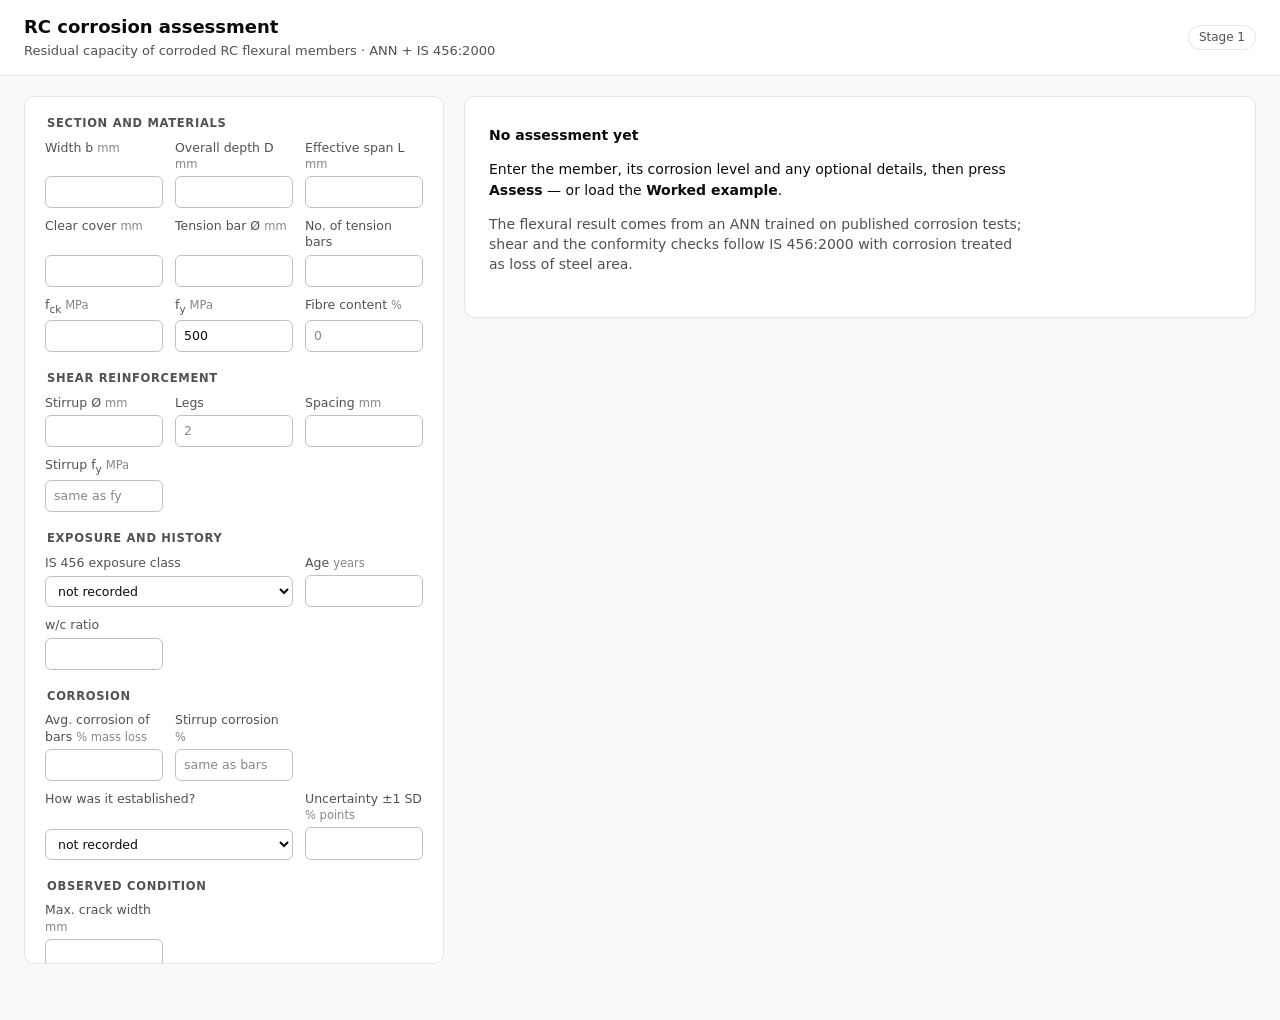
==== web/index.html @ e78fd228 "Complete 2" ====
<!doctype html>
<html lang="en">
<head>
  <meta charset="utf-8">
  <meta name="viewport" content="width=device-width, initial-scale=1">
  <title>RC Corrosion Assessment</title>
  <link rel="stylesheet" href="style.css">
</head>
<body>
  <header class="topbar">
    <div>
      <h1>RC corrosion assessment</h1>
      <p class="sub">Residual capacity of corroded RC flexural members · ANN + IS 456:2000</p>
    </div>
    <span class="stage">Stage 1</span>
  </header>

  <main class="layout">
    <form id="form" class="panel form" novalidate autocomplete="off">
      <fieldset>
        <legend>Section and materials</legend>
        <div class="grid">
          <label><span class="lt">Width b <span class="u">mm</span></span><input name="b_mm" inputmode="decimal" required></label>
          <label><span class="lt">Overall depth D <span class="u">mm</span></span><input name="D_mm" inputmode="decimal" required></label>
          <label><span class="lt">Effective span L <span class="u">mm</span></span><input name="L_mm" inputmode="decimal" required></label>
          <label><span class="lt">Clear cover <span class="u">mm</span></span><input name="cover_mm" inputmode="decimal" required></label>
          <label><span class="lt">Tension bar Ø <span class="u">mm</span></span><input name="bar_dia_mm" inputmode="decimal" required></label>
          <label><span class="lt">No. of tension bars</span><input name="n_bars" inputmode="decimal" required></label>
          <label><span class="lt">f<sub>ck</sub> <span class="u">MPa</span></span><input name="fck_mpa" inputmode="decimal" required></label>
          <label><span class="lt">f<sub>y</sub> <span class="u">MPa</span></span><input name="fy_mpa" inputmode="decimal" value="500" required></label>
          <label><span class="lt">Fibre content <span class="u">%</span></span><input name="fiber_pct" inputmode="decimal" placeholder="0"></label>
        </div>
      </fieldset>

      <fieldset>
        <legend>Shear reinforcement</legend>
        <div class="grid">
          <label><span class="lt">Stirrup Ø <span class="u">mm</span></span><input name="stirrup_dia_mm" inputmode="decimal"></label>
          <label><span class="lt">Legs</span><input name="stirrup_legs" inputmode="decimal" placeholder="2"></label>
          <label><span class="lt">Spacing <span class="u">mm</span></span><input name="stirrup_spacing_mm" inputmode="decimal"></label>
          <label><span class="lt">Stirrup f<sub>y</sub> <span class="u">MPa</span></span><input name="fy_stirrup_mpa" inputmode="decimal" placeholder="same as f&#8203;y"></label>
        </div>
      </fieldset>

      <fieldset>
        <legend>Exposure and history</legend>
        <div class="grid">
          <label class="wide"><span class="lt">IS 456 exposure class</span>
            <select name="exposure_class"><option value="">not recorded</option></select></label>
          <label><span class="lt">Age <span class="u">years</span></span><input name="age_years" inputmode="decimal"></label>
          <label><span class="lt">w/c ratio</span><input name="wc_ratio" inputmode="decimal"></label>
        </div>
      </fieldset>

      <fieldset>
        <legend>Corrosion</legend>
        <div class="grid">
          <label><span class="lt">Avg. corrosion of bars <span class="u">% mass loss</span></span><input name="corr_pct" inputmode="decimal" required></label>
          <label><span class="lt">Stirrup corrosion <span class="u">%</span></span><input name="stirrup_corr_pct" inputmode="decimal" placeholder="same as bars"></label>
          <label class="wide"><span class="lt">How was it established?</span>
            <select name="corr_method"><option value="">not recorded</option></select></label>
          <label><span class="lt">Uncertainty ±1 SD <span class="u">% points</span></span><input name="corr_sd_pp" inputmode="decimal"></label>
        </div>
      </fieldset>

      <fieldset>
        <legend>Observed condition</legend>
        <div class="grid">
          <label><span class="lt">Max. crack width <span class="u">mm</span></span><input name="crack_width_mm" inputmode="decimal"></label>
        </div>
      </fieldset>

      <fieldset>
        <legend>Factored demand</legend>
        <div class="grid">
          <label><span class="lt">M<sub>u</sub> <span class="u">kN·m</span></span><input name="demand_moment_knm" inputmode="decimal"></label>
          <label><span class="lt">V<sub>u</sub> <span class="u">kN</span></span><input name="demand_shear_kn" inputmode="decimal"></label>
        </div>
      </fieldset>

      <div class="actions">
        <button type="submit" class="primary">Assess</button>
        <button type="button" id="example">Worked example</button>
        <button type="button" id="clear">Clear</button>
      </div>
      <p id="error" class="error" role="alert" hidden></p>
    </form>

    <section id="report" class="report" aria-live="polite">
      <div class="panel empty">
        <h2>No assessment yet</h2>
        <p>Enter the member, its corrosion level and any optional details, then press <b>Assess</b> —
          or load the <b>Worked example</b>.</p>
        <p class="muted">The flexural result comes from an ANN trained on published corrosion tests; shear and
          the conformity checks follow IS 456:2000 with corrosion treated as loss of steel area.</p>
      </div>
    </section>
  </main>

  <template id="report-tpl">
    <div class="panel">
      <div class="panel-head">
        <h2>Residual capacity</h2>
        <div class="report-actions">
          <button type="button" data-act="json">Download JSON</button>
          <button type="button" data-act="print">Print</button>
        </div>
      </div>
      <div class="tiles">
        <div class="tile">
          <div class="label">Flexure — learned model</div>
          <div class="value" data-f="r"></div>
          <div class="meta" data-f="r-range"></div>
          <div class="meta" data-f="r-knm"></div>
        </div>
        <div class="tile">
          <div class="label">Flexure — IS 456 area loss</div>
          <div class="value" data-f="ana"></div>
          <div class="meta" data-f="ana-knm"></div>
        </div>
        <div class="tile">
          <div class="label">Shear — code mechanics</div>
          <div class="value" data-f="v"></div>
          <div class="meta" data-f="v-meta"></div>
        </div>
        <div class="tile">
          <div class="label">Input completeness</div>
          <div class="value" data-f="comp"></div>
          <div class="meta" data-f="comp-meta"></div>
        </div>
      </div>
      <div class="range" data-f="rangebar"></div>
    </div>

    <div class="panel">
      <h2>Uncertainty of the flexural estimate</h2>
      <table class="table">
        <thead><tr><th>Source</th><th class="num">SD (% points)</th><th>What reduces it</th></tr></thead>
        <tbody data-f="unc"></tbody>
      </table>
    </div>

    <div class="panel">
      <h2>Residual flexural strength vs corrosion</h2>
      <p class="muted small">This beam's section at other corrosion levels; the dot is the assessed state with its 90 % range.</p>
      <div class="chart" data-f="curve"></div>
    </div>

    <div class="panel cautions">
      <h2><span class="icon" aria-hidden="true">!</span> Cautions</h2>
      <ul data-f="cautions"></ul>
    </div>

    <div class="panel">
      <h2>IS 456:2000 conformity</h2>
      <div class="table-wrap">
        <table class="table checks">
          <thead><tr><th>Clause</th><th>Check</th><th>Required</th><th>Actual</th><th>Verdict</th></tr></thead>
          <tbody data-f="checks"></tbody>
        </table>
      </div>
    </div>

    <p class="provenance" data-f="prov"></p>
  </template>

  <script src="app.js"></script>
</body>
</html>
---- web/style.css ----
:root {
  color-scheme: light;
  --page: #f9f9f7;
  --surface: #fcfcfb;
  --card: #ffffff;
  --ink: #0b0b0b;
  --ink-2: #52514e;
  --muted: #898781;
  --grid: #e1e0d9;
  --axis: #c3c2b7;
  --border: rgba(11, 11, 11, 0.10);
  --field: #ffffff;
  --s1: #2a78d6;   /* assessed beam / ANN estimate */
  --s2: #eb6834;   /* ANN curve */
  --s3: #1baf7a;   /* IS 456 */
  --good: #0ca30c;
  --warning: #fab219;
  --serious: #ec835a;
  --critical: #d03b3b;
  --accent: #2a78d6;
  --caution-bg: #fff8e6;
  --radius: 10px;
}

@media (prefers-color-scheme: dark) {
  :root:not([data-theme="light"]) {
    color-scheme: dark;
    --page: #0d0d0d;
    --surface: #1a1a19;
    --card: #1a1a19;
    --ink: #f0efec;
    --ink-2: #c3c2b7;
    --muted: #898781;
    --grid: #2c2c2a;
    --axis: #383835;
    --border: rgba(255, 255, 255, 0.10);
    --field: #232322;
    --s1: #3987e5;
    --s2: #d95926;
    --s3: #199e70;
    --accent: #3987e5;
    --caution-bg: #2a2416;
  }
}
:root[data-theme="dark"] {
  color-scheme: dark;
  --page: #0d0d0d; --surface: #1a1a19; --card: #1a1a19; --ink: #f0efec; --ink-2: #c3c2b7;
  --muted: #898781; --grid: #2c2c2a; --axis: #383835; --border: rgba(255, 255, 255, 0.10);
  --field: #232322; --s1: #3987e5; --s2: #d95926; --s3: #199e70; --accent: #3987e5; --caution-bg: #2a2416;
}

* { box-sizing: border-box; }
body {
  margin: 0;
  background: var(--page);
  color: var(--ink);
  font: 14px/1.45 system-ui, -apple-system, "Segoe UI", sans-serif;
}
h1 { font-size: 18px; margin: 0; font-weight: 650; }
h2 { font-size: 14px; margin: 0 0 12px; font-weight: 650; }
.sub, .muted { color: var(--ink-2); }
.small { font-size: 12.5px; margin-top: -6px; }

.topbar {
  display: flex; align-items: center; justify-content: space-between; gap: 16px;
  padding: 14px 24px; background: var(--card); border-bottom: 1px solid var(--border);
}
.topbar .sub { margin: 2px 0 0; font-size: 13px; }
.stage {
  font-size: 12px; color: var(--ink-2); border: 1px solid var(--border);
  padding: 3px 10px; border-radius: 999px; white-space: nowrap;
}

.layout {
  display: grid; grid-template-columns: minmax(340px, 420px) minmax(0, 1fr); gap: 20px;
  padding: 20px 24px 40px; align-items: start; max-width: 1500px; margin: 0 auto;
}
.panel {
  background: var(--card); border: 1px solid var(--border); border-radius: var(--radius);
  padding: 18px 20px; margin-bottom: 16px;
}
.report > .panel:last-of-type { margin-bottom: 8px; }

/* ---------- form ---------- */
.form { position: sticky; top: 16px; max-height: calc(100vh - 32px); overflow: auto; }
fieldset { border: 0; padding: 0; margin: 0 0 18px; }
legend {
  font-size: 11.5px; letter-spacing: 0.06em; text-transform: uppercase;
  color: var(--ink-2); font-weight: 650; margin-bottom: 8px;
}
.grid { display: grid; grid-template-columns: repeat(3, minmax(0, 1fr)); gap: 10px 12px; }
.grid label {
  display: flex; flex-direction: column; justify-content: space-between; gap: 4px;
  font-size: 12.5px; color: var(--ink-2);
}
.lt { line-height: 1.3; }
.grid label.wide { grid-column: span 2; }
.u { color: var(--muted); font-size: 11.5px; }
input, select {
  font: inherit; color: var(--ink); background: var(--field);
  border: 1px solid var(--axis); border-radius: 6px; padding: 6px 8px; min-width: 0; width: 100%; max-width: 100%;
}
input:focus, select:focus { outline: 2px solid var(--accent); outline-offset: 1px; border-color: transparent; }
input.invalid { border-color: var(--critical); }
input::placeholder { color: var(--muted); }

.actions { display: flex; gap: 8px; flex-wrap: wrap; margin-top: 4px; }
button {
  font: inherit; font-size: 13px; color: var(--ink); background: var(--field);
  border: 1px solid var(--axis); border-radius: 6px; padding: 7px 14px; cursor: pointer;
}
button:hover { border-color: var(--ink-2); }
button.primary { background: var(--accent); border-color: var(--accent); color: #fff; font-weight: 600; }
button.primary:hover { filter: brightness(1.08); }
button:disabled { opacity: 0.6; cursor: progress; }
.error {
  margin: 12px 0 0; padding: 8px 10px; border-radius: 6px; font-size: 13px;
  background: color-mix(in srgb, var(--critical) 12%, transparent); color: var(--ink);
  border-left: 3px solid var(--critical);
}

/* ---------- report ---------- */
.empty { padding: 28px 24px; }
.empty p { max-width: 60ch; }
.panel-head { display: flex; align-items: baseline; justify-content: space-between; gap: 12px; }
.report-actions { display: flex; gap: 6px; }
.report-actions button { padding: 4px 10px; font-size: 12px; }

.tiles { display: grid; grid-template-columns: 1.3fr 1fr 1fr 0.8fr; gap: 12px; }
.tile { border: 1px solid var(--border); border-radius: 8px; padding: 12px 14px; }
.tile .label { font-size: 11.5px; letter-spacing: 0.04em; text-transform: uppercase; color: var(--ink-2); }
.tile .value { font-size: 30px; font-weight: 650; margin: 4px 0 2px; }
.tile:first-child .value { font-size: 38px; }
.tile .meta { font-size: 12.5px; color: var(--ink-2); }

.range { margin-top: 14px; }
.range svg, .chart svg { display: block; width: 100%; height: auto; overflow: visible; }
.legend { display: flex; gap: 16px; flex-wrap: wrap; font-size: 12px; color: var(--ink-2); margin-top: 4px; }
.legend i { display: inline-block; vertical-align: middle; margin-right: 6px; }
.key-dot { width: 10px; height: 10px; border-radius: 50%; }
.key-line { width: 16px; height: 2px; border-radius: 1px; }
.key-band { width: 16px; height: 8px; border-radius: 2px; }

.table { width: 100%; border-collapse: collapse; font-size: 13px; }
.table th {
  text-align: left; font-weight: 600; color: var(--ink-2); font-size: 12px;
  border-bottom: 1px solid var(--axis); padding: 6px 8px;
}
.table td { border-bottom: 1px solid var(--grid); padding: 7px 8px; vertical-align: top; }
.table .num { text-align: right; font-variant-numeric: tabular-nums; }
.table tr.total td { font-weight: 650; border-bottom: 0; }
.table-wrap { overflow-x: auto; }
.checks td:nth-child(1) { white-space: nowrap; color: var(--ink-2); font-size: 12.5px; }
.checks td:nth-child(3), .checks td:nth-child(4) { font-variant-numeric: tabular-nums; }
.note { display: block; color: var(--ink-2); font-size: 12px; margin-top: 2px; }

.badge {
  display: inline-flex; align-items: center; gap: 6px; white-space: nowrap;
  font-size: 12px; font-weight: 600; padding: 2px 9px 2px 6px; border-radius: 999px;
  background: color-mix(in srgb, var(--c) 13%, transparent); color: var(--ink);
}
.badge .ic {
  width: 15px; height: 15px; border-radius: 50%; background: var(--c); color: #fff;
  display: inline-grid; place-items: center; font-size: 10px; font-weight: 800;
}
.v-good { --c: var(--good); }
.v-bad { --c: var(--critical); }
.v-warn { --c: var(--warning); }
.v-info { --c: var(--s1); }
.v-none { --c: var(--muted); }

.cautions { background: var(--caution-bg); }
.cautions h2 { display: flex; align-items: center; gap: 8px; }
.cautions .icon {
  width: 18px; height: 18px; border-radius: 50%; background: var(--warning); color: #0b0b0b;
  display: inline-grid; place-items: center; font-size: 12px; font-weight: 800;
}
.cautions ul { margin: 0; padding-left: 18px; }
.cautions li { margin: 4px 0; }

.chart { position: relative; }
.tooltip {
  position: absolute; pointer-events: none; background: var(--card); border: 1px solid var(--border);
  border-radius: 6px; padding: 6px 9px; font-size: 12px; box-shadow: 0 4px 14px rgba(0, 0, 0, 0.12);
  white-space: nowrap; transform: translate(-50%, -110%);
}
.tooltip b { font-weight: 650; }
.tooltip .row { display: flex; align-items: center; gap: 6px; }

.provenance { font-size: 12px; color: var(--ink-2); margin: 4px 4px 0; max-width: 110ch; }

@media (max-width: 980px) {
  .layout { grid-template-columns: minmax(0, 1fr); padding: 16px; }
  .form { position: static; max-height: none; }
  .tiles { grid-template-columns: repeat(2, minmax(0, 1fr)); }
}
@media (max-width: 520px) {
  .grid { grid-template-columns: repeat(2, minmax(0, 1fr)); }
  .tiles { grid-template-columns: minmax(0, 1fr); }
  .topbar { padding: 12px 16px; }
}
@media print {
  /* Paper is white: always print with the light tokens, whatever the screen theme. */
  :root:not(#print) {
    color-scheme: light;
    --page: #ffffff; --surface: #fcfcfb; --card: #ffffff; --ink: #0b0b0b; --ink-2: #52514e;
    --muted: #898781; --grid: #e1e0d9; --axis: #c3c2b7; --border: rgba(11, 11, 11, 0.10);
    --field: #ffffff; --s1: #2a78d6; --s2: #eb6834; --s3: #1baf7a; --accent: #2a78d6; --caution-bg: #fff8e6;
  }
  * { -webkit-print-color-adjust: exact; print-color-adjust: exact; }
  body { background: #fff; }
  .actions, .report-actions, .stage { display: none; }
  .layout { grid-template-columns: 1fr; padding: 0; }
  .form { position: static; max-height: none; }
  .panel { break-inside: avoid; }
}
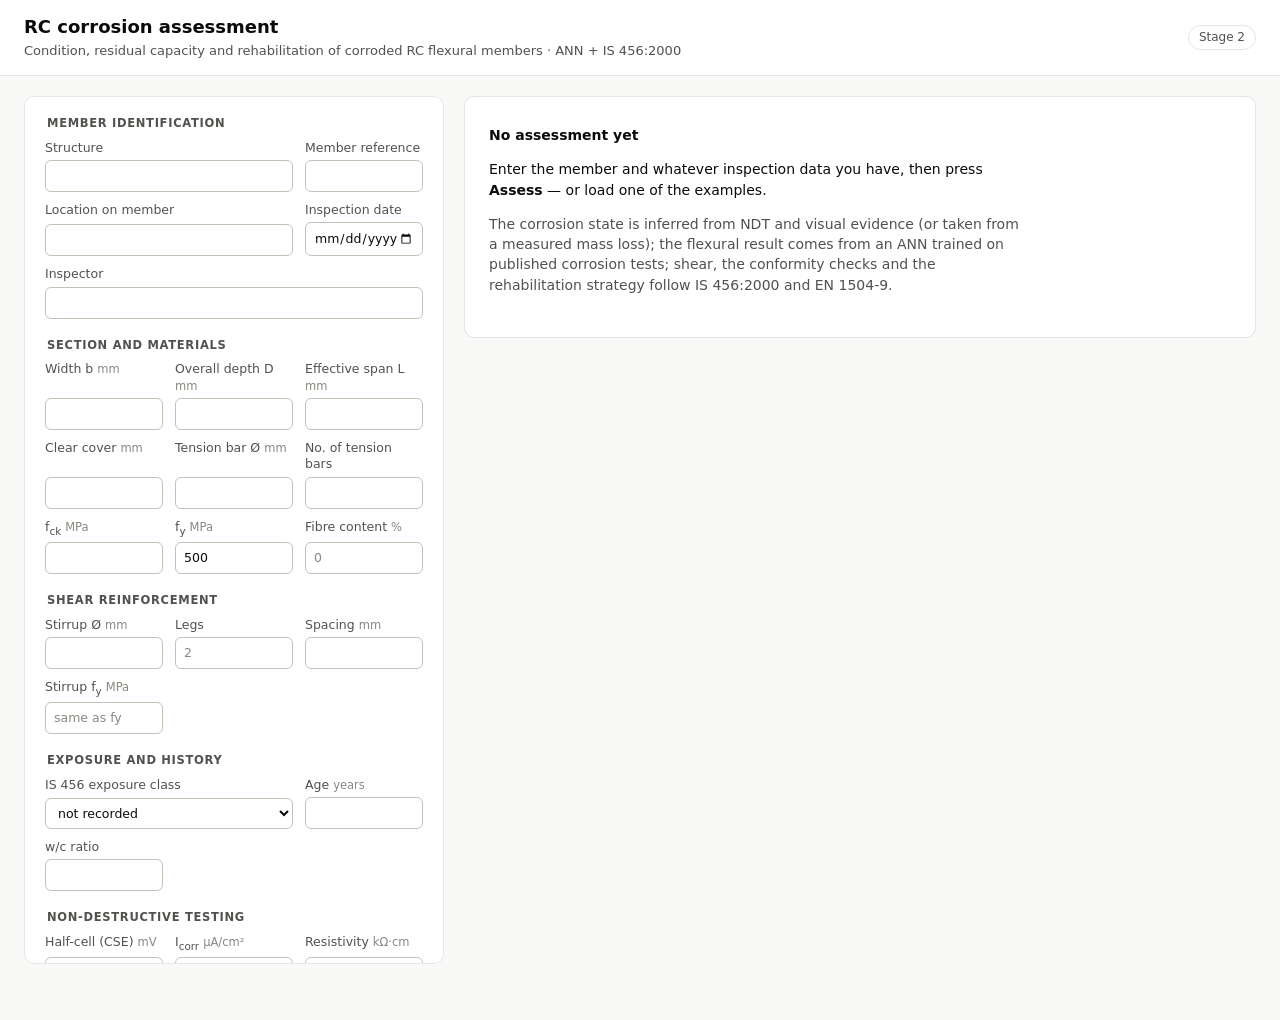
==== commit b31b9bbe: "Complete 3" ====
--- a/web/index.html
+++ b/web/index.html
@@ -10,13 +10,24 @@
   <header class="topbar">
     <div>
       <h1>RC corrosion assessment</h1>
-      <p class="sub">Residual capacity of corroded RC flexural members · ANN + IS 456:2000</p>
-    </div>
-    <span class="stage">Stage 1</span>
+      <p class="sub">Condition, residual capacity and rehabilitation of corroded RC flexural members · ANN + IS 456:2000</p>
+    </div>
+    <span class="stage">Stage 2</span>
   </header>
 
   <main class="layout">
     <form id="form" class="panel form" novalidate autocomplete="off">
+      <fieldset>
+        <legend>Member identification</legend>
+        <div class="grid">
+          <label class="wide"><span class="lt">Structure</span><input name="structure" maxlength="120"></label>
+          <label><span class="lt">Member reference</span><input name="member_ref" maxlength="120"></label>
+          <label class="wide"><span class="lt">Location on member</span><input name="location" maxlength="120"></label>
+          <label><span class="lt">Inspection date</span><input name="inspection_date" type="date"></label>
+          <label class="full"><span class="lt">Inspector</span><input name="inspector" maxlength="120"></label>
+        </div>
+      </fieldset>
+
       <fieldset>
         <legend>Section and materials</legend>
         <div class="grid">
@@ -38,7 +49,7 @@
           <label><span class="lt">Stirrup Ø <span class="u">mm</span></span><input name="stirrup_dia_mm" inputmode="decimal"></label>
           <label><span class="lt">Legs</span><input name="stirrup_legs" inputmode="decimal" placeholder="2"></label>
           <label><span class="lt">Spacing <span class="u">mm</span></span><input name="stirrup_spacing_mm" inputmode="decimal"></label>
-          <label><span class="lt">Stirrup f<sub>y</sub> <span class="u">MPa</span></span><input name="fy_stirrup_mpa" inputmode="decimal" placeholder="same as f&#8203;y"></label>
+          <label><span class="lt">Stirrup f<sub>y</sub> <span class="u">MPa</span></span><input name="fy_stirrup_mpa" inputmode="decimal" placeholder="same as fy"></label>
         </div>
       </fieldset>
 
@@ -53,20 +64,43 @@
       </fieldset>
 
       <fieldset>
-        <legend>Corrosion</legend>
-        <div class="grid">
-          <label><span class="lt">Avg. corrosion of bars <span class="u">% mass loss</span></span><input name="corr_pct" inputmode="decimal" required></label>
-          <label><span class="lt">Stirrup corrosion <span class="u">%</span></span><input name="stirrup_corr_pct" inputmode="decimal" placeholder="same as bars"></label>
-          <label class="wide"><span class="lt">How was it established?</span>
+        <legend>Non-destructive testing</legend>
+        <div class="grid">
+          <label><span class="lt">Half-cell (CSE) <span class="u">mV</span></span><input name="half_cell_mv" inputmode="decimal"></label>
+          <label><span class="lt">I<sub>corr</sub> <span class="u">µA/cm²</span></span><input name="icorr_ua_cm2" inputmode="decimal"></label>
+          <label><span class="lt">Resistivity <span class="u">kΩ·cm</span></span><input name="resistivity_kohm_cm" inputmode="decimal"></label>
+          <label><span class="lt">UPV <span class="u">km/s</span></span><input name="upv_km_s" inputmode="decimal"></label>
+          <label><span class="lt">Chloride at bar <span class="u">% cement</span></span><input name="chloride_pct_cement" inputmode="decimal"></label>
+          <label><span class="lt">Carbonation <span class="u">mm</span></span><input name="carbonation_mm" inputmode="decimal"></label>
+        </div>
+      </fieldset>
+
+      <fieldset>
+        <legend>Visual inspection</legend>
+        <div class="grid">
+          <label class="wide"><span class="lt">Rust staining</span>
+            <select name="rust_staining" data-choices><option value="">not recorded</option></select></label>
+          <label><span class="lt">Max. crack width <span class="u">mm</span></span><input name="crack_width_mm" inputmode="decimal"></label>
+          <label class="full"><span class="lt">Dominant cracking pattern</span>
+            <select name="crack_pattern" data-choices><option value="">not recorded</option></select></label>
+          <label class="wide"><span class="lt">Cover condition (hammer tapping)</span>
+            <select name="cover_condition" data-choices><option value="">not recorded</option></select></label>
+          <label><span class="lt">Water ingress</span>
+            <select name="water_ingress" data-choices><option value="">not recorded</option></select></label>
+          <label class="full"><span class="lt">Exposed reinforcement</span>
+            <select name="exposed_rebar" data-choices><option value="">not recorded</option></select></label>
+        </div>
+      </fieldset>
+
+      <fieldset>
+        <legend>Direct corrosion measurement</legend>
+        <p class="hint">Leave blank to infer the corrosion level from the NDT and visual evidence.</p>
+        <div class="grid">
+          <label><span class="lt">Avg. mass loss of bars <span class="u">%</span></span><input name="corr_pct" inputmode="decimal"></label>
+          <label><span class="lt">Stirrup mass loss <span class="u">%</span></span><input name="stirrup_corr_pct" inputmode="decimal" placeholder="same as bars"></label>
+          <label><span class="lt">±1 SD <span class="u">% points</span></span><input name="corr_sd_pp" inputmode="decimal"></label>
+          <label class="full"><span class="lt">How was it measured?</span>
             <select name="corr_method"><option value="">not recorded</option></select></label>
-          <label><span class="lt">Uncertainty ±1 SD <span class="u">% points</span></span><input name="corr_sd_pp" inputmode="decimal"></label>
-        </div>
-      </fieldset>
-
-      <fieldset>
-        <legend>Observed condition</legend>
-        <div class="grid">
-          <label><span class="lt">Max. crack width <span class="u">mm</span></span><input name="crack_width_mm" inputmode="decimal"></label>
         </div>
       </fieldset>
 
@@ -80,7 +114,8 @@
 
       <div class="actions">
         <button type="submit" class="primary">Assess</button>
-        <button type="button" id="example">Worked example</button>
+        <button type="button" data-example="inspection">Example: inspection only</button>
+        <button type="button" data-example="measured">Example: measured corrosion</button>
         <button type="button" id="clear">Clear</button>
       </div>
       <p id="error" class="error" role="alert" hidden></p>
@@ -89,26 +124,59 @@
     <section id="report" class="report" aria-live="polite">
       <div class="panel empty">
         <h2>No assessment yet</h2>
-        <p>Enter the member, its corrosion level and any optional details, then press <b>Assess</b> —
-          or load the <b>Worked example</b>.</p>
-        <p class="muted">The flexural result comes from an ANN trained on published corrosion tests; shear and
-          the conformity checks follow IS 456:2000 with corrosion treated as loss of steel area.</p>
+        <p>Enter the member and whatever inspection data you have, then press <b>Assess</b> — or load one of the
+          examples.</p>
+        <p class="muted">The corrosion state is inferred from NDT and visual evidence (or taken from a measured mass
+          loss); the flexural result comes from an ANN trained on published corrosion tests; shear, the conformity
+          checks and the rehabilitation strategy follow IS 456:2000 and EN 1504-9.</p>
       </div>
     </section>
   </main>
 
   <template id="report-tpl">
+    <div class="ident" data-f="ident"></div>
+
     <div class="panel">
       <div class="panel-head">
-        <h2>Residual capacity</h2>
+        <h2>Corrosion state</h2>
         <div class="report-actions">
           <button type="button" data-act="json">Download JSON</button>
           <button type="button" data-act="print">Print</button>
         </div>
       </div>
+      <div class="state-grid">
+        <div>
+          <div class="state-name" data-f="state"></div>
+          <div class="meta" data-f="state-meta"></div>
+          <table class="kv" data-f="state-info"></table>
+        </div>
+        <div>
+          <div class="bars" data-f="state-bars"></div>
+        </div>
+      </div>
+      <details class="sub-block">
+        <summary>Evidence used <span class="muted" data-f="ev-count"></span></summary>
+        <div class="table-wrap">
+          <table class="table">
+            <thead><tr><th>Evidence</th><th>Reading</th><th>Band</th><th>Points to</th><th>Basis of the band</th></tr></thead>
+            <tbody data-f="evidence"></tbody>
+          </table>
+        </div>
+      </details>
+      <div class="sub-block">
+        <h3>Most informative next observation</h3>
+        <table class="table">
+          <thead><tr><th>Test</th><th>Type</th><th>Cost</th><th class="num">Expected gain (bits)</th></tr></thead>
+          <tbody data-f="next"></tbody>
+        </table>
+      </div>
+    </div>
+
+    <div class="panel">
+      <h2>Residual capacity</h2>
       <div class="tiles">
         <div class="tile">
-          <div class="label">Flexure — learned model</div>
+          <div class="label" data-f="r-label">Flexure — learned model</div>
           <div class="value" data-f="r"></div>
           <div class="meta" data-f="r-range"></div>
           <div class="meta" data-f="r-knm"></div>
@@ -161,6 +229,19 @@
       </div>
     </div>
 
+    <div class="panel">
+      <h2>Rehabilitation strategy</h2>
+      <div data-f="urgency"></div>
+      <div data-f="interventions"></div>
+      <p class="muted small-note">Decision support, not a design: thresholds marked "judgement" are project assumptions,
+        and each intervention needs specialist design and the current edition of the cited standard.</p>
+    </div>
+
+    <div class="panel" data-f="spec-panel">
+      <h2>Repair material specification</h2>
+      <table class="table spec"><tbody data-f="spec"></tbody></table>
+    </div>
+
     <p class="provenance" data-f="prov"></p>
   </template>
 
--- a/web/style.css
+++ b/web/style.css
@@ -189,6 +189,74 @@
 
 .provenance { font-size: 12px; color: var(--ink-2); margin: 4px 4px 0; max-width: 110ch; }
 
+/* ---------- stage 2 ---------- */
+.grid label.full { grid-column: 1 / -1; }
+.hint { font-size: 12px; color: var(--ink-2); margin: -2px 0 8px; }
+h3 { font-size: 13px; margin: 0 0 8px; font-weight: 650; }
+.sub-block { margin-top: 16px; }
+details.sub-block > summary { cursor: pointer; font-weight: 650; font-size: 13px; margin-bottom: 8px; }
+.ident { font-size: 13px; color: var(--ink-2); margin: 0 4px 10px; }
+.ident b { color: var(--ink); font-weight: 650; }
+.ident:empty { display: none; }
+
+.state-grid { display: grid; grid-template-columns: minmax(0, 1fr) minmax(0, 1.2fr); gap: 20px; align-items: start; }
+.state-name { font-size: 34px; font-weight: 650; line-height: 1.1; }
+.kv { border-collapse: collapse; font-size: 13px; margin-top: 10px; }
+.kv td { padding: 3px 12px 3px 0; vertical-align: top; }
+.kv td:first-child { color: var(--ink-2); }
+.kv td:last-child { font-variant-numeric: tabular-nums; }
+
+.bars { display: grid; grid-template-columns: auto minmax(0, 1fr) 3.5em; gap: 6px 10px; align-items: center; font-size: 12.5px; }
+.bars .name { color: var(--ink-2); }
+.bars .name.best { color: var(--ink); font-weight: 650; }
+.bars .track { position: relative; height: 12px; background: color-mix(in srgb, var(--grid) 60%, transparent); border-radius: 3px; }
+.bars .fill { position: absolute; left: 0; top: 0; bottom: 0; background: var(--s1); border-radius: 0 4px 4px 0; }
+.bars .prior { position: absolute; top: -3px; bottom: -3px; width: 2px; background: var(--ink-2); border-radius: 1px; }
+.bars .pct { text-align: right; font-variant-numeric: tabular-nums; color: var(--ink); }
+.bars-legend { grid-column: 1 / -1; font-size: 11.5px; color: var(--ink-2); margin-top: 2px; }
+
+.urgency {
+  display: flex; gap: 12px; align-items: flex-start; padding: 12px 14px; border-radius: 8px; margin-bottom: 14px;
+  background: color-mix(in srgb, var(--c) 12%, transparent); border-left: 4px solid var(--c);
+}
+.urgency .ic {
+  width: 22px; height: 22px; border-radius: 50%; background: var(--c); color: #fff; flex: none;
+  display: grid; place-items: center; font-weight: 800; font-size: 13px;
+}
+.urgency .title { font-weight: 650; font-size: 14px; }
+.urgency ul { margin: 6px 0 0; padding-left: 18px; font-size: 13px; }
+.u-immediate { --c: var(--critical); }
+.u-urgent { --c: var(--serious); }
+.u-planned { --c: var(--warning); }
+.u-routine { --c: var(--good); }
+
+.group { margin-top: 16px; }
+.group > h3 { font-size: 11.5px; letter-spacing: 0.06em; text-transform: uppercase; color: var(--ink-2); }
+.iv { border: 1px solid var(--border); border-radius: 8px; padding: 10px 14px; margin-bottom: 8px; }
+.iv-head { display: flex; gap: 10px; align-items: baseline; flex-wrap: wrap; }
+.iv-name { font-weight: 650; }
+.iv .principle { font-size: 12px; color: var(--ink-2); margin-top: 2px; }
+.iv p { margin: 6px 0 4px; font-size: 13px; }
+.iv .trig { font-size: 13px; }
+.iv .trig b { font-weight: 650; }
+.iv details { font-size: 12.5px; margin-top: 4px; }
+.iv details summary { cursor: pointer; color: var(--ink-2); }
+.iv details ul { margin: 4px 0 0; padding-left: 18px; }
+.iv .refs { font-size: 12px; color: var(--ink-2); margin-top: 4px; }
+.role {
+  font-size: 10.5px; font-weight: 750; letter-spacing: 0.05em; padding: 2px 7px; border-radius: 4px;
+  border: 1px solid transparent; white-space: nowrap;
+}
+.role-primary { background: var(--accent); color: #fff; }
+.role-required { background: var(--ink); color: var(--card); }
+.role-contingent { border-color: var(--axis); color: var(--ink-2); }
+.small-note { font-size: 12px; margin: 10px 0 0; }
+.spec td:first-child { color: var(--ink-2); width: 50%; }
+
+@media (max-width: 760px) {
+  .state-grid { grid-template-columns: minmax(0, 1fr); }
+}
+
 @media (max-width: 980px) {
   .layout { grid-template-columns: minmax(0, 1fr); padding: 16px; }
   .form { position: static; max-height: none; }
